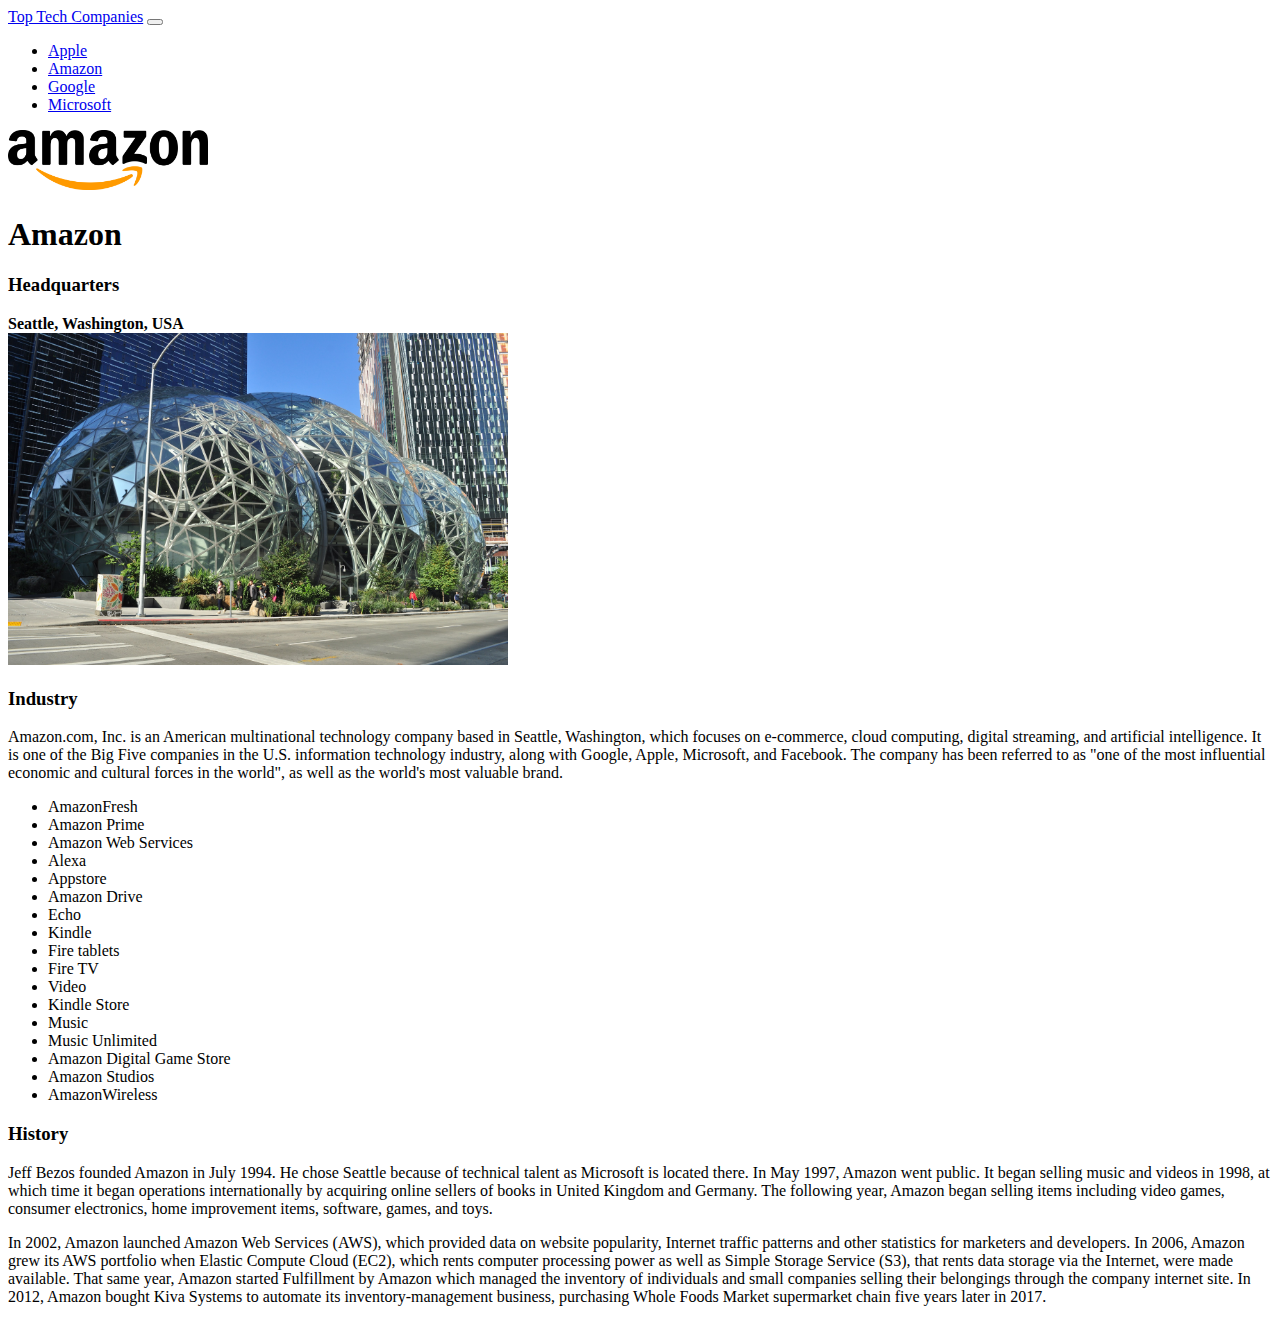
==== amazon.html @ b37a863a "Cleanup logo layout." ====
<!DOCTYPE html>
<html lang="en">
<head>
    <meta charset="UTF-8">
    <meta http-equiv="X-UA-Compatible" content="IE=edge">
    <meta name="viewport" content="width=device-width, initial-scale=1.0">
    <title>Companies | Amazon</title>

    <!-- Bootstrap CSS -->
    <link href="https://cdn.jsdelivr.net/npm/bootstrap@5.0.0/dist/css/bootstrap.min.css" rel="stylesheet" integrity="sha384-wEmeIV1mKuiNpC+IOBjI7aAzPcEZeedi5yW5f2yOq55WWLwNGmvvx4Um1vskeMj0" crossorigin="anonymous">

    <link rel="stylesheet" href="./styles/style.css">
</head>
<body>
    <!-- All Content From https://en.wikipedia.org/wiki/Amazon_(company) -->
    <nav class="navbar navbar-expand-lg navbar-light bg-light">
        <div class="container-fluid">
          <a class="navbar-brand" href="index.html">Top Tech Companies</a>
          <button class="navbar-toggler" type="button" data-bs-toggle="collapse" data-bs-target="#navbarSupportedContent" aria-controls="navbarSupportedContent" aria-expanded="false" aria-label="Toggle navigation">
            <span class="navbar-toggler-icon"></span>
          </button>
          <div class="collapse navbar-collapse" id="navbarSupportedContent">
            <ul class="navbar-nav me-auto mb-2 mb-lg-0">
              <li class="nav-item">
                <a class="nav-link" href="apple.html">Apple</a>
              </li>
              <li class="nav-item">
                <a class="nav-link active" aria-current="page" href="amazon.html">Amazon</a>
              </li>
              <li class="nav-item">
                <a class="nav-link" href="google.html">Google</a>
              </li>
              <li class="nav-item">
                <a class="nav-link" href="microsoft.html">Microsoft</a>
              </li>
            </ul>
          </div>
        </div>
      </nav>

    <main class="container my-4">
        <!-- Section with basic info  -->
        <section class="row">
            <img src="images/amazon_logo.png" class="logoImage col" alt="Amazon Logo"/>
            <h1 class="col">Amazon</h1>
        </section>
        <section>
        <h3>Headquarters</h3>
          <b>Seattle, Washington, USA</b>
          <br />
          <img src="images/amazon_headquarters.jpeg" class="headQuarterImage" alt="Amazon Headquarters">
        </section>
        <!-- Section with industry information -->
        <section>
            <article>
                <h3>Industry</h3>
                <!-- 121 words -->
                <p>
                  Amazon.com, Inc. is an American multinational technology company based in Seattle, Washington, which focuses on e-commerce, cloud computing, digital streaming, and artificial intelligence. It is one of the Big Five companies in the U.S. information technology industry, along with Google, Apple, Microsoft, and Facebook. The company has been referred to as "one of the most influential economic and cultural forces in the world", as well as the world's most valuable brand.
                </p>
                    <ul>
                      <li>AmazonFresh</li>
                      <li>Amazon Prime</li>
                      <li>Amazon Web Services</li>
                      <li>Alexa</li>
                      <li>Appstore</li>
                      <li>Amazon Drive</li>
                      <li>Echo</li>
                      <li>Kindle</li>
                      <li>Fire tablets</li>
                      <li>Fire TV</li>
                      <li>Video</li>
                      <li>Kindle Store</li>
                      <li>Music</li>
                      <li>Music Unlimited</li>
                      <li>Amazon Digital Game Store</li>
                      <li>Amazon Studios</li>
                      <li>AmazonWireless</li>
                    </ul>
            </article>
        </section>

        <article>
            <h3>History</h3>
            <!-- 274 words -->
            <p>
              Jeff Bezos founded Amazon in July 1994. He chose Seattle because of technical talent as Microsoft is located there. In May 1997, Amazon went public. It began selling music and videos in 1998, at which time it began operations internationally by acquiring online sellers of books in United Kingdom and Germany. The following year, Amazon began selling items including video games, consumer electronics, home improvement items, software, games, and toys.
            </p>
            <p>
              In 2002, Amazon launched Amazon Web Services (AWS), which provided data on website popularity, Internet traffic patterns and other statistics for marketers and developers. In 2006, Amazon grew its AWS portfolio when Elastic Compute Cloud (EC2), which rents computer processing power as well as Simple Storage Service (S3), that rents data storage via the Internet, were made available. That same year, Amazon started Fulfillment by Amazon which managed the inventory of individuals and small companies selling their belongings through the company internet site. In 2012, Amazon bought Kiva Systems to automate its inventory-management business, purchasing Whole Foods Market supermarket chain five years later in 2017.
            </p>
        </article>
    </main>
    <script src="https://ajax.googleapis.com/ajax/libs/jquery/3.5.1/jquery.min.js"></script>
    <script src="https://cdn.jsdelivr.net/npm/@popperjs/core@2.9.2/dist/umd/popper.min.js" integrity="sha384-IQsoLXl5PILFhosVNubq5LC7Qb9DXgDA9i+tQ8Zj3iwWAwPtgFTxbJ8NT4GN1R8p" crossorigin="anonymous"></script>
    <script src="https://cdn.jsdelivr.net/npm/bootstrap@5.0.0/dist/js/bootstrap.min.js" integrity="sha384-lpyLfhYuitXl2zRZ5Bn2fqnhNAKOAaM/0Kr9laMspuaMiZfGmfwRNFh8HlMy49eQ" crossorigin="anonymous"></script>

</body>
</html>
---- styles/style.css ----
.logoImage{
    width: 200px;
}

.headQuarterImage{
    width: 500px;
}

#carouselExampleIndicators{
    max-width: 1080px;
}

.briefDescription{
    text-align: center;
}
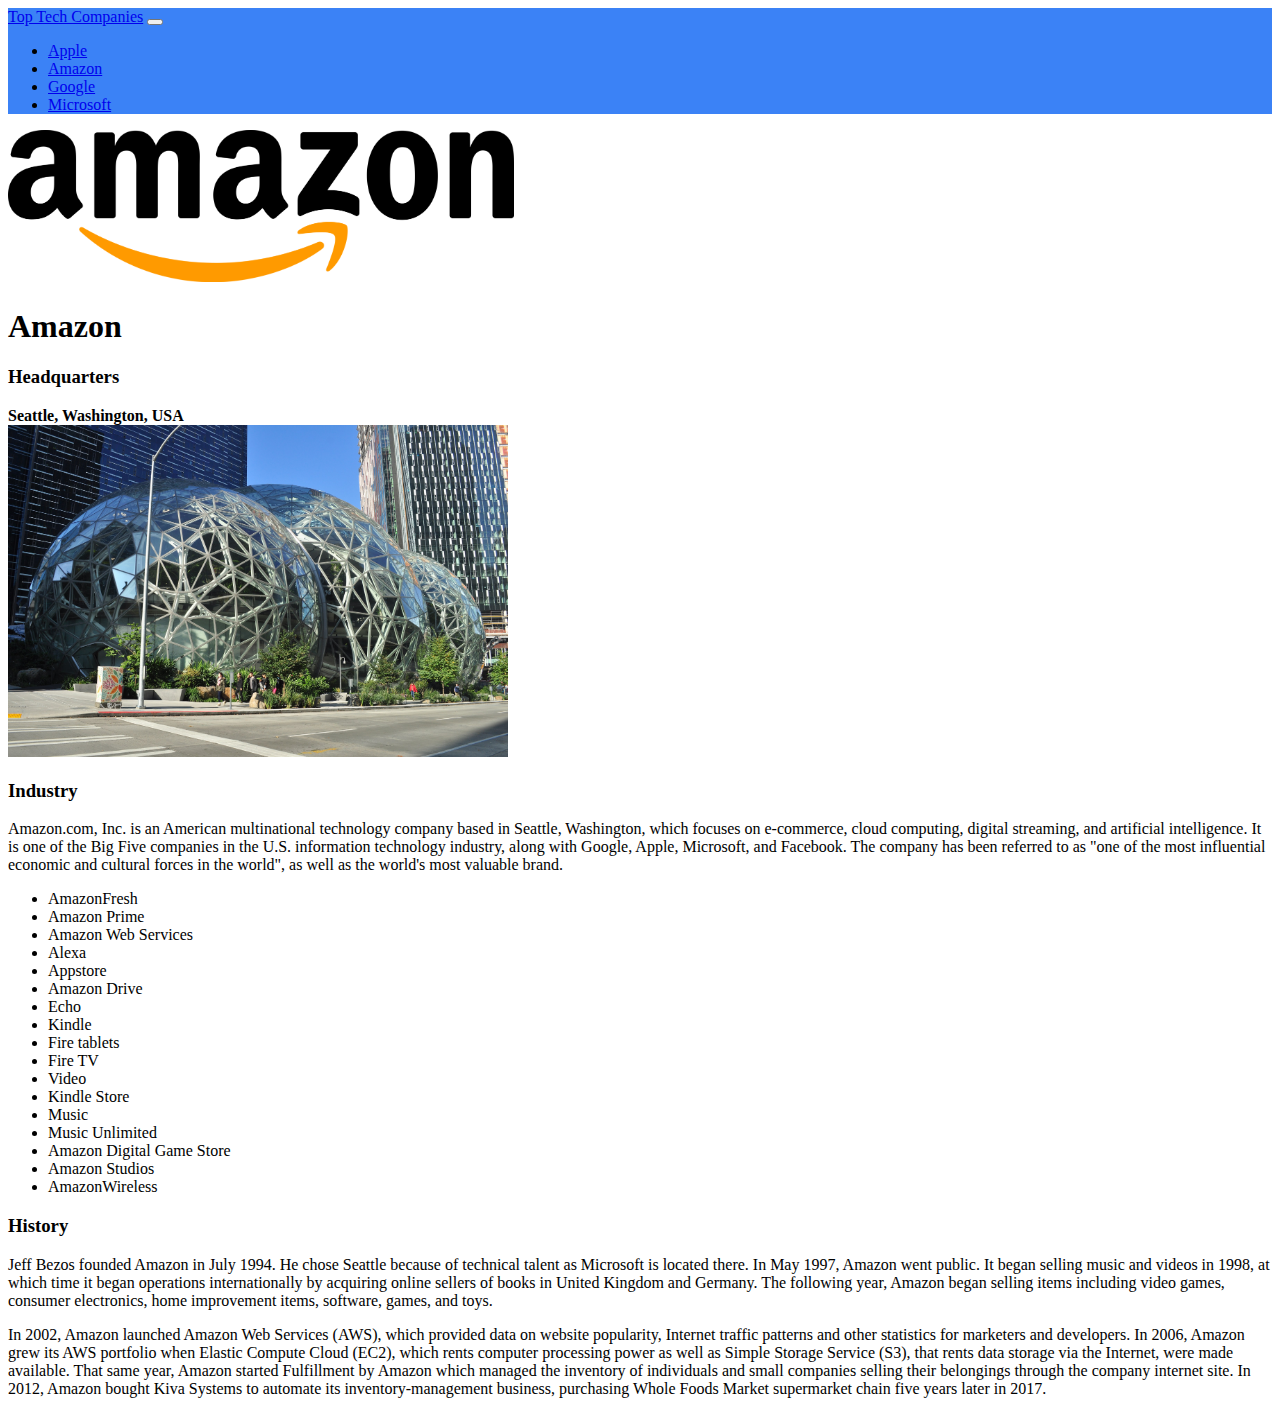
==== commit 89006114: "Add override css." ====
--- a/amazon.html
+++ b/amazon.html
@@ -6,21 +6,23 @@
     <meta name="viewport" content="width=device-width, initial-scale=1.0">
     <title>Companies | Amazon</title>
 
+    <link rel="stylesheet" href="./styles/style.css">
+
     <!-- Bootstrap CSS -->
     <link href="https://cdn.jsdelivr.net/npm/bootstrap@5.0.0/dist/css/bootstrap.min.css" rel="stylesheet" integrity="sha384-wEmeIV1mKuiNpC+IOBjI7aAzPcEZeedi5yW5f2yOq55WWLwNGmvvx4Um1vskeMj0" crossorigin="anonymous">
 
-    <link rel="stylesheet" href="./styles/style.css">
+    <link rel="stylesheet" href="./styles/override.css">
 </head>
 <body>
     <!-- All Content From https://en.wikipedia.org/wiki/Amazon_(company) -->
-    <nav class="navbar navbar-expand-lg navbar-light bg-light">
-        <div class="container-fluid">
+    <nav class="navbar navbar-expand-lg navbar-dark custom-nav">
+        <div class="container">
           <a class="navbar-brand" href="index.html">Top Tech Companies</a>
           <button class="navbar-toggler" type="button" data-bs-toggle="collapse" data-bs-target="#navbarSupportedContent" aria-controls="navbarSupportedContent" aria-expanded="false" aria-label="Toggle navigation">
             <span class="navbar-toggler-icon"></span>
           </button>
           <div class="collapse navbar-collapse" id="navbarSupportedContent">
-            <ul class="navbar-nav me-auto mb-2 mb-lg-0">
+            <ul class="navbar-nav ms-auto mb-2 mb-lg-0">
               <li class="nav-item">
                 <a class="nav-link" href="apple.html">Apple</a>
               </li>
--- a/styles/style.css
+++ b/styles/style.css
@@ -1,5 +1,5 @@
-.logoImage{
-    width: 200px;
+.logoImage {
+    max-width: 40%;
 }
 
 .headQuarterImage{
--- a/styles/override.css
+++ b/styles/override.css
@@ -0,0 +1,3 @@
+.custom-nav {
+  background-color: #3b82f6;
+}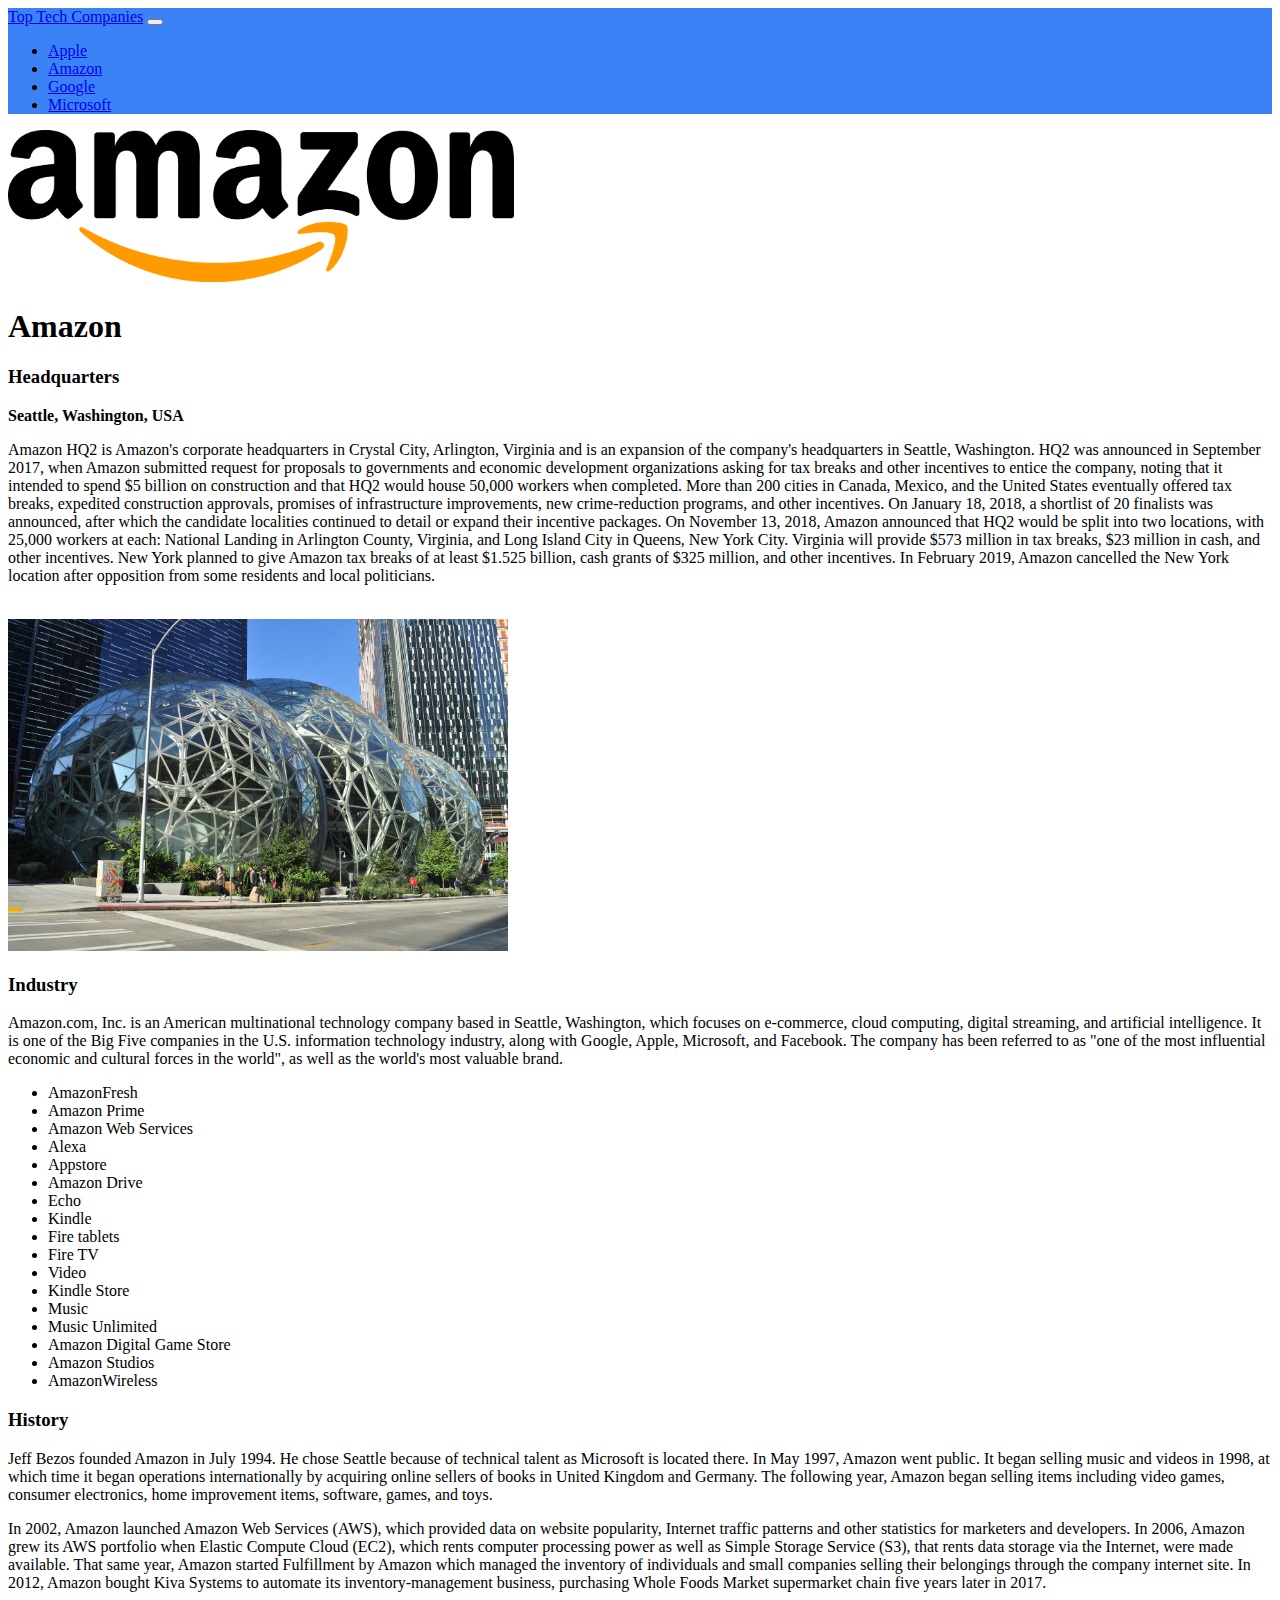
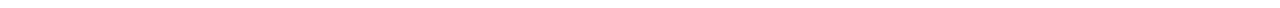
==== commit a2819b90: "added more details to headquarter section" ====
--- a/amazon.html
+++ b/amazon.html
@@ -49,6 +49,13 @@
         <section>
         <h3>Headquarters</h3>
           <b>Seattle, Washington, USA</b>
+          <p>
+            Amazon HQ2 is Amazon's corporate headquarters in Crystal City, Arlington, Virginia and is an expansion of the company's headquarters in Seattle, Washington.
+
+HQ2 was announced in September 2017, when Amazon submitted request for proposals to governments and economic development organizations asking for tax breaks and other incentives to entice the company, noting that it intended to spend $5 billion on construction and that HQ2 would house 50,000 workers when completed. More than 200 cities in Canada, Mexico, and the United States eventually offered tax breaks, expedited construction approvals, promises of infrastructure improvements, new crime-reduction programs, and other incentives. On January 18, 2018, a shortlist of 20 finalists was announced, after which the candidate localities continued to detail or expand their incentive packages.
+
+On November 13, 2018, Amazon announced that HQ2 would be split into two locations, with 25,000 workers at each: National Landing in Arlington County, Virginia, and Long Island City in Queens, New York City. Virginia will provide $573 million in tax breaks, $23 million in cash, and other incentives. New York planned to give Amazon tax breaks of at least $1.525 billion, cash grants of $325 million, and other incentives. In February 2019, Amazon cancelled the New York location after opposition from some residents and local politicians.
+          </p>
           <br />
           <img src="images/amazon_headquarters.jpeg" class="headQuarterImage" alt="Amazon Headquarters">
         </section>
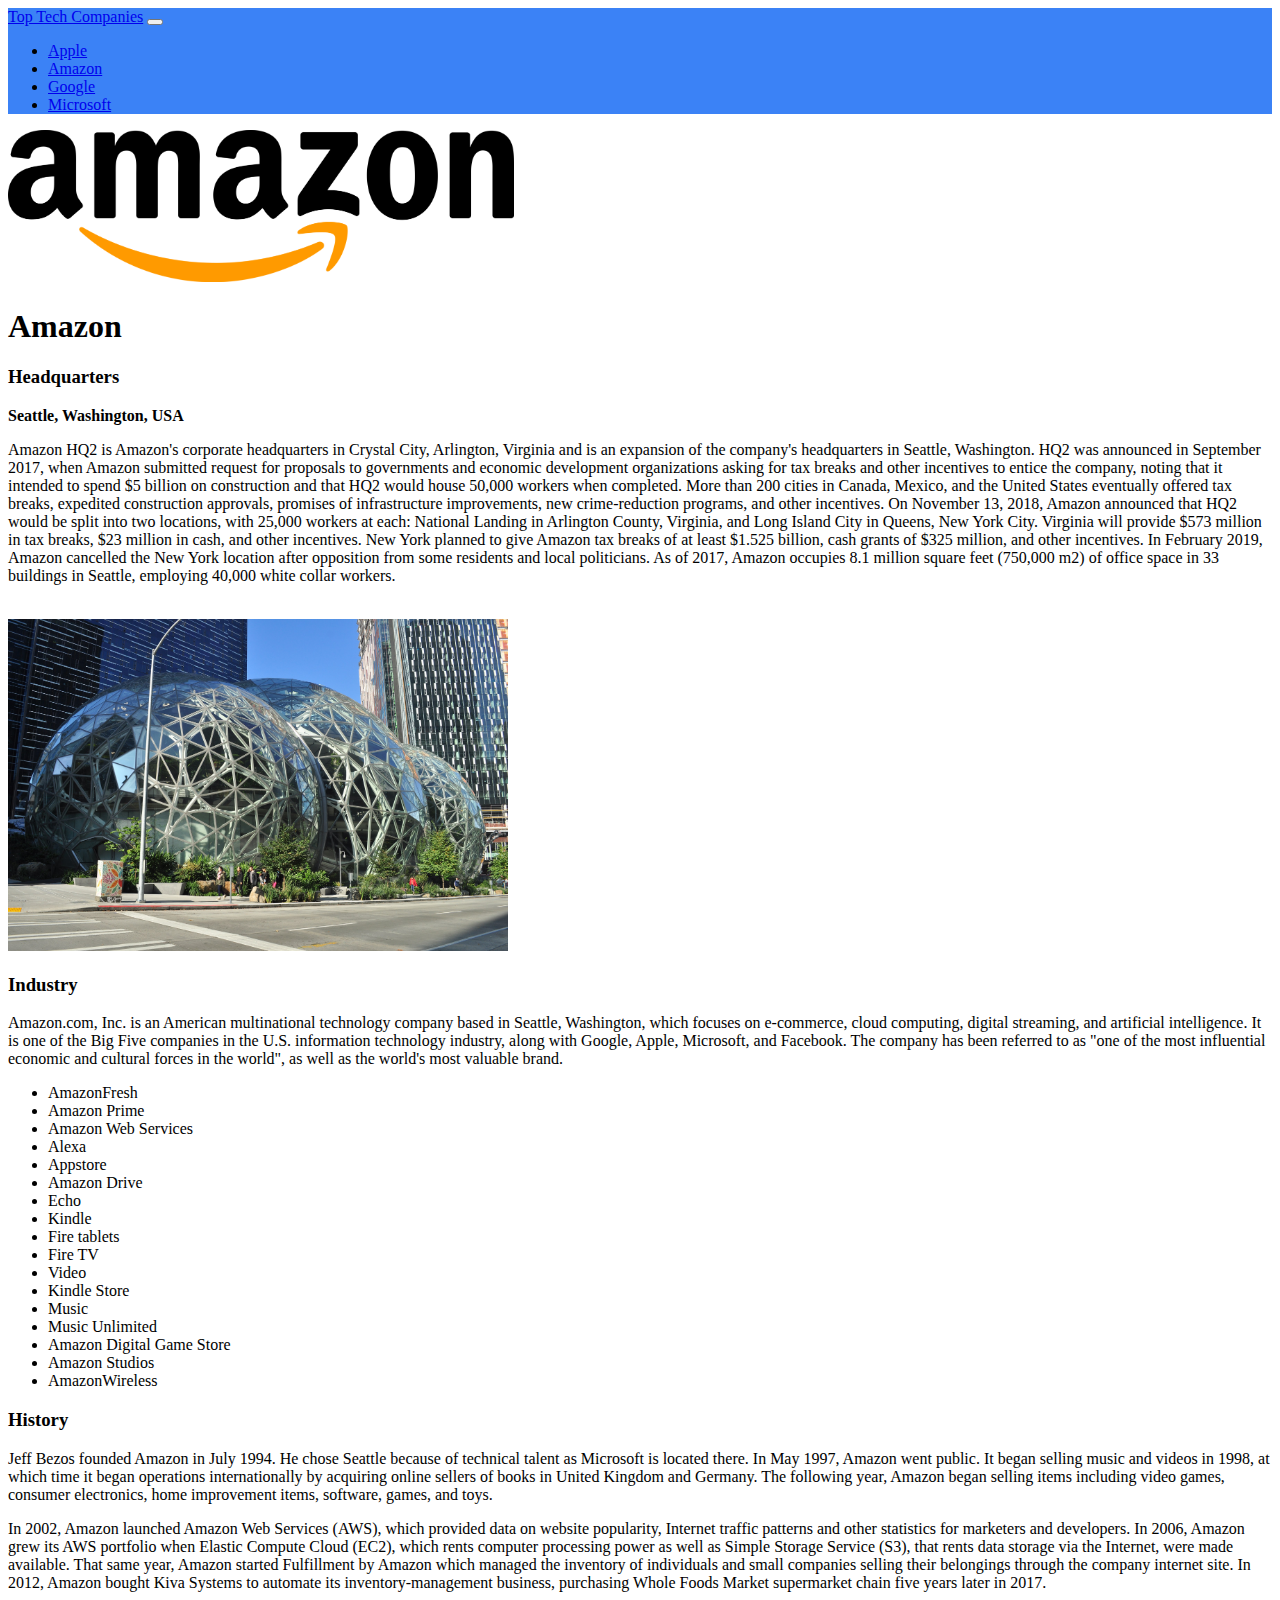
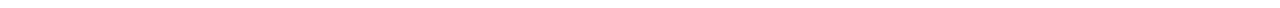
==== commit 06ba1ec4: "updated readme with the change in headquarter information" ====
--- a/amazon.html
+++ b/amazon.html
@@ -42,6 +42,7 @@
 
     <main class="container my-4">
         <!-- Section with basic info  -->
+        <!-- Information from : https://en.wikipedia.org/wiki/Amazon_HQ2 -->
         <section class="row">
             <img src="images/amazon_logo.png" class="logoImage col" alt="Amazon Logo"/>
             <h1 class="col">Amazon</h1>
@@ -52,9 +53,9 @@
           <p>
             Amazon HQ2 is Amazon's corporate headquarters in Crystal City, Arlington, Virginia and is an expansion of the company's headquarters in Seattle, Washington.
 
-HQ2 was announced in September 2017, when Amazon submitted request for proposals to governments and economic development organizations asking for tax breaks and other incentives to entice the company, noting that it intended to spend $5 billion on construction and that HQ2 would house 50,000 workers when completed. More than 200 cities in Canada, Mexico, and the United States eventually offered tax breaks, expedited construction approvals, promises of infrastructure improvements, new crime-reduction programs, and other incentives. On January 18, 2018, a shortlist of 20 finalists was announced, after which the candidate localities continued to detail or expand their incentive packages.
-
+HQ2 was announced in September 2017, when Amazon submitted request for proposals to governments and economic development organizations asking for tax breaks and other incentives to entice the company, noting that it intended to spend $5 billion on construction and that HQ2 would house 50,000 workers when completed. More than 200 cities in Canada, Mexico, and the United States eventually offered tax breaks, expedited construction approvals, promises of infrastructure improvements, new crime-reduction programs, and other incentives. 
 On November 13, 2018, Amazon announced that HQ2 would be split into two locations, with 25,000 workers at each: National Landing in Arlington County, Virginia, and Long Island City in Queens, New York City. Virginia will provide $573 million in tax breaks, $23 million in cash, and other incentives. New York planned to give Amazon tax breaks of at least $1.525 billion, cash grants of $325 million, and other incentives. In February 2019, Amazon cancelled the New York location after opposition from some residents and local politicians.
+As of 2017, Amazon occupies 8.1 million square feet (750,000 m2) of office space in 33 buildings in Seattle, employing 40,000 white collar workers.
           </p>
           <br />
           <img src="images/amazon_headquarters.jpeg" class="headQuarterImage" alt="Amazon Headquarters">
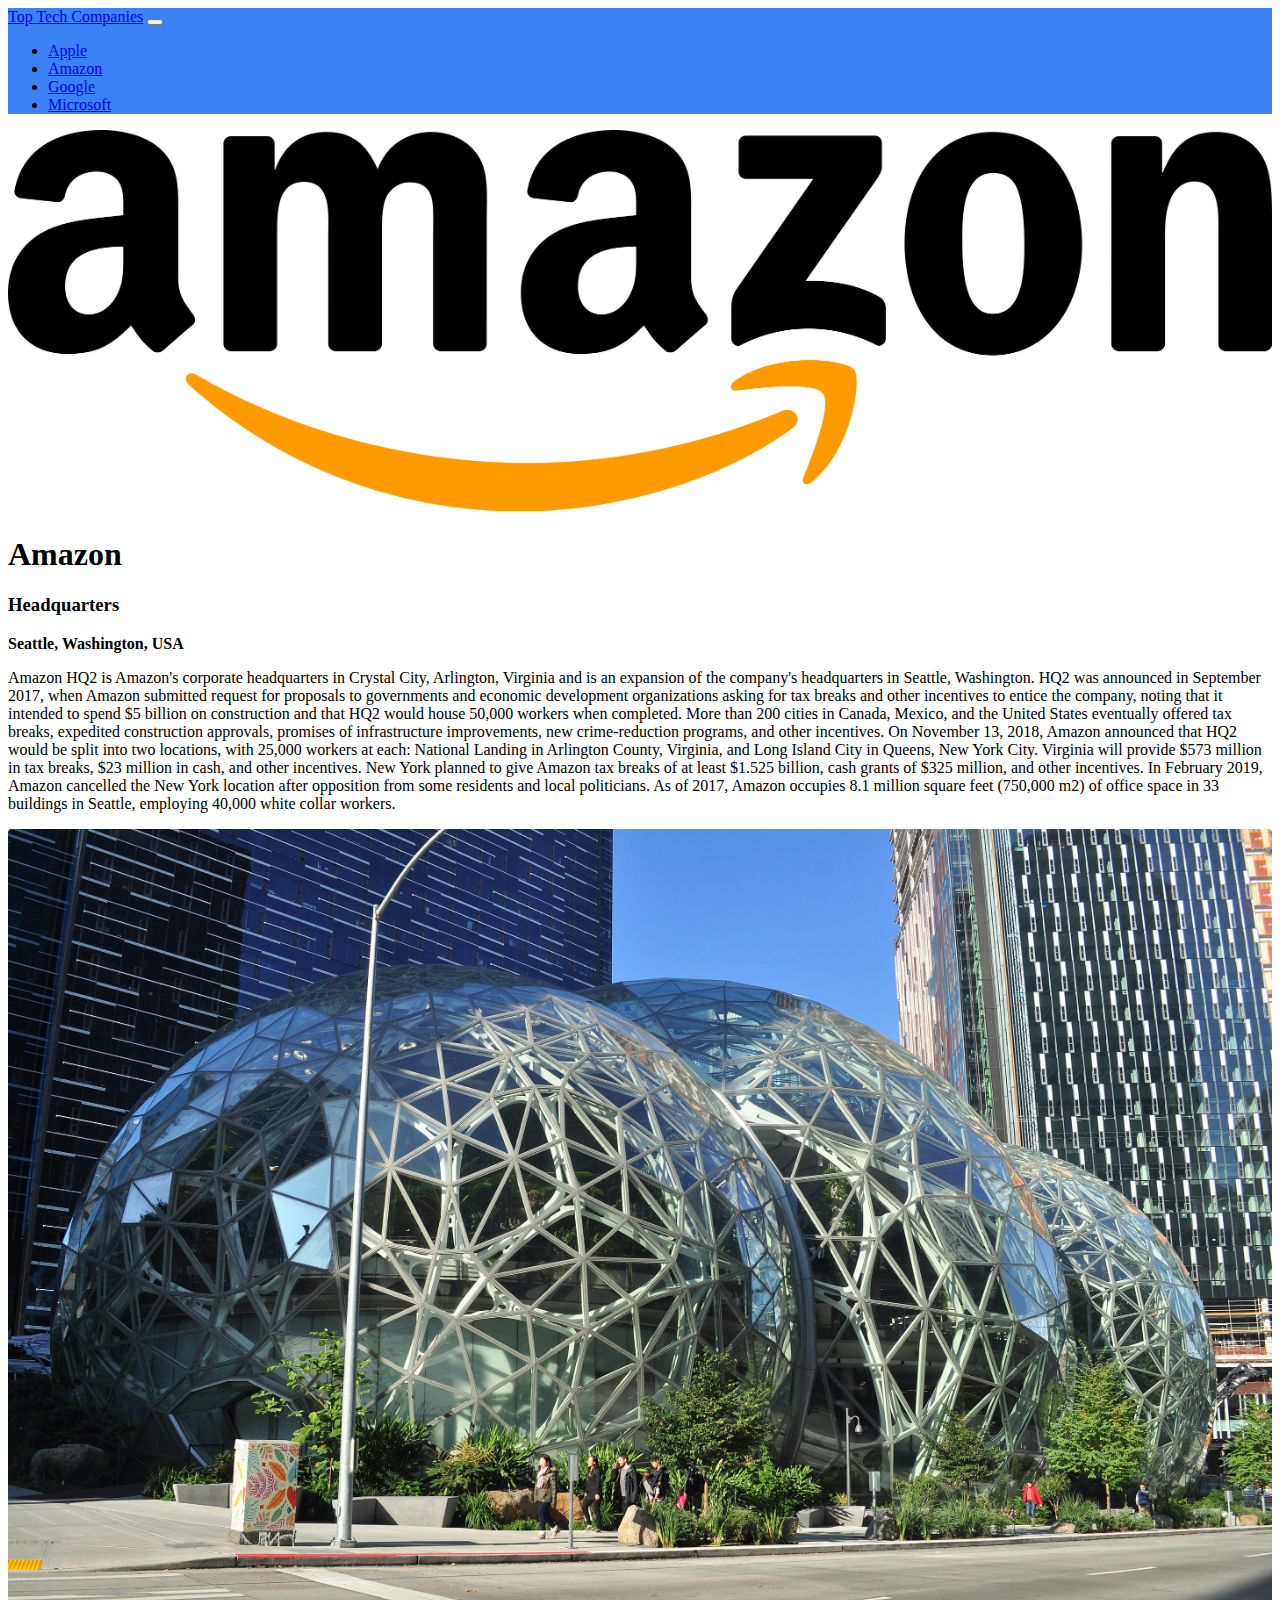
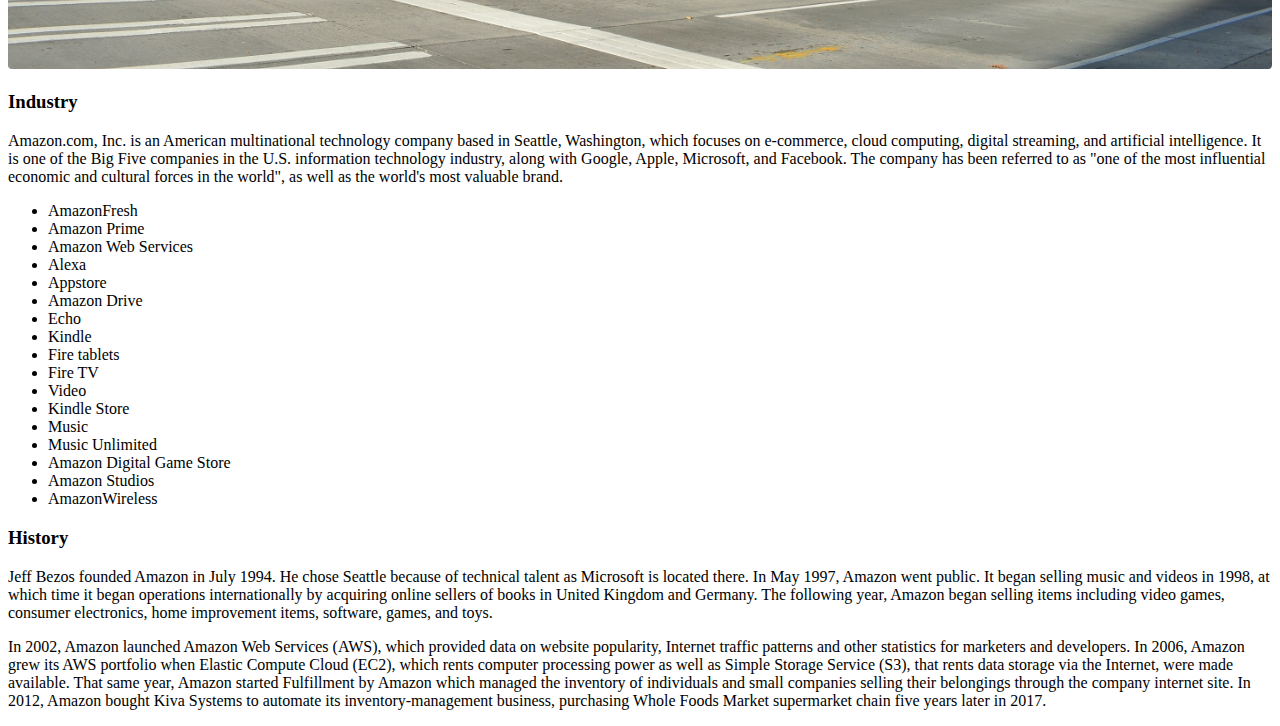
==== commit dad6183a: "Align headings." ====
--- a/amazon.html
+++ b/amazon.html
@@ -43,22 +43,22 @@
     <main class="container my-4">
         <!-- Section with basic info  -->
         <!-- Information from : https://en.wikipedia.org/wiki/Amazon_HQ2 -->
-        <section class="row">
-            <img src="images/amazon_logo.png" class="logoImage col" alt="Amazon Logo"/>
-            <h1 class="col">Amazon</h1>
+        <section class="row my-4">
+            <div class="col-4 w-25" ><img src="images/amazon_logo.png" alt="Amazon Logo"/></div>
+            <h1 class="col align-self-center">Amazon</h1>
         </section>
-        <section>
-        <h3>Headquarters</h3>
-          <b>Seattle, Washington, USA</b>
-          <p>
-            Amazon HQ2 is Amazon's corporate headquarters in Crystal City, Arlington, Virginia and is an expansion of the company's headquarters in Seattle, Washington.
-
-HQ2 was announced in September 2017, when Amazon submitted request for proposals to governments and economic development organizations asking for tax breaks and other incentives to entice the company, noting that it intended to spend $5 billion on construction and that HQ2 would house 50,000 workers when completed. More than 200 cities in Canada, Mexico, and the United States eventually offered tax breaks, expedited construction approvals, promises of infrastructure improvements, new crime-reduction programs, and other incentives. 
-On November 13, 2018, Amazon announced that HQ2 would be split into two locations, with 25,000 workers at each: National Landing in Arlington County, Virginia, and Long Island City in Queens, New York City. Virginia will provide $573 million in tax breaks, $23 million in cash, and other incentives. New York planned to give Amazon tax breaks of at least $1.525 billion, cash grants of $325 million, and other incentives. In February 2019, Amazon cancelled the New York location after opposition from some residents and local politicians.
-As of 2017, Amazon occupies 8.1 million square feet (750,000 m2) of office space in 33 buildings in Seattle, employing 40,000 white collar workers.
-          </p>
-          <br />
-          <img src="images/amazon_headquarters.jpeg" class="headQuarterImage" alt="Amazon Headquarters">
+        <section class="row my-4">
+          <section class="col">
+            <h3>Headquarters</h3>
+            <b>Seattle, Washington, USA</b>
+            <p>
+              Amazon HQ2 is Amazon's corporate headquarters in Crystal City, Arlington, Virginia and is an expansion of the company's headquarters in Seattle, Washington.
+              HQ2 was announced in September 2017, when Amazon submitted request for proposals to governments and economic development organizations asking for tax breaks and other incentives to entice the company, noting that it intended to spend $5 billion on construction and that HQ2 would house 50,000 workers when completed. More than 200 cities in Canada, Mexico, and the United States eventually offered tax breaks, expedited construction approvals, promises of infrastructure improvements, new crime-reduction programs, and other incentives. 
+              On November 13, 2018, Amazon announced that HQ2 would be split into two locations, with 25,000 workers at each: National Landing in Arlington County, Virginia, and Long Island City in Queens, New York City. Virginia will provide $573 million in tax breaks, $23 million in cash, and other incentives. New York planned to give Amazon tax breaks of at least $1.525 billion, cash grants of $325 million, and other incentives. In February 2019, Amazon cancelled the New York location after opposition from some residents and local politicians.
+              As of 2017, Amazon occupies 8.1 million square feet (750,000 m2) of office space in 33 buildings in Seattle, employing 40,000 white collar workers.
+            </p>
+          </section>
+          <div class="col align-self-center"><img src="images/amazon_headquarters.jpeg" alt="Amazon Headquarters"></div>
         </section>
         <!-- Section with industry information -->
         <section>
--- a/styles/style.css
+++ b/styles/style.css
@@ -1,11 +1,3 @@
-.logoImage {
-    max-width: 40%;
-}
-
-.headQuarterImage{
-    width: 500px;
-}
-
 #carouselExampleIndicators{
     max-width: 1080px;
 }
--- a/styles/override.css
+++ b/styles/override.css
@@ -1,3 +1,12 @@
 .custom-nav {
   background-color: #3b82f6;
+}
+
+* {
+  box-sizing: border-box;
+}
+
+img {
+  border-radius: 4px;
+  width: 100%;
 }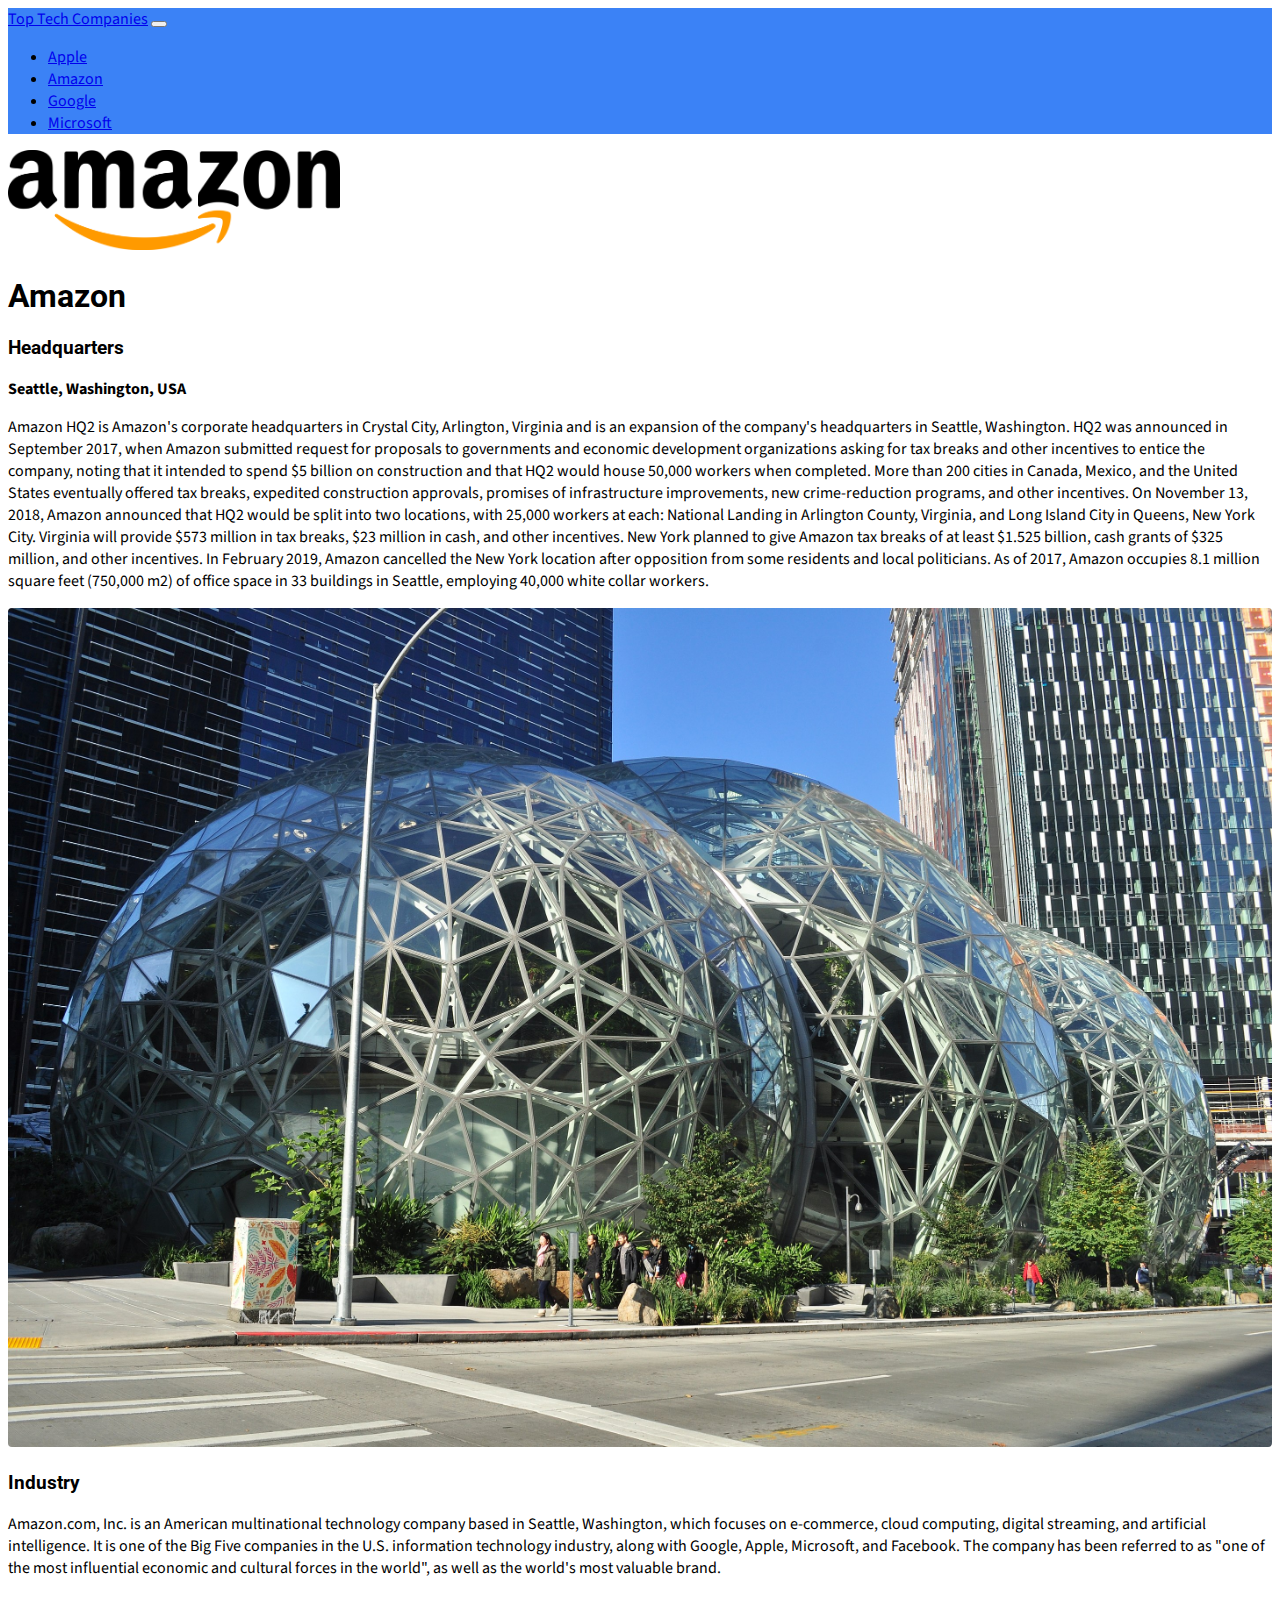
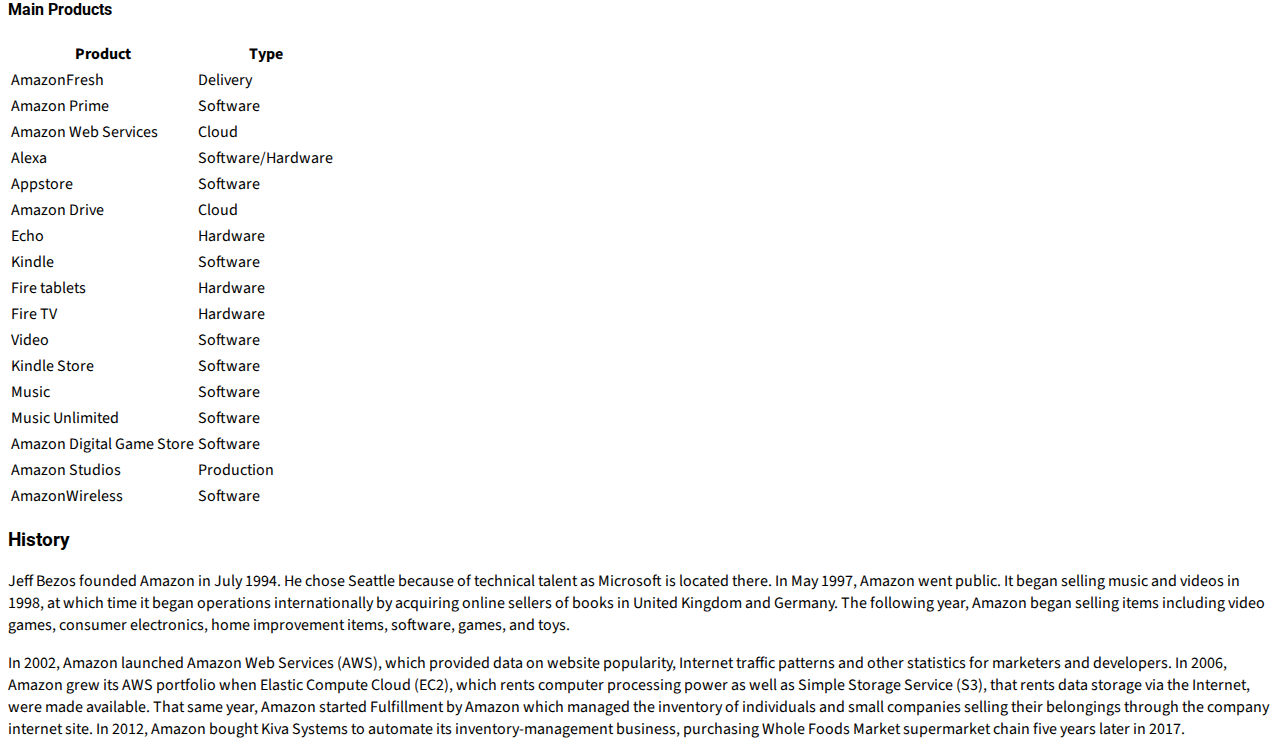
==== commit e7cde1db: "Add fonts and tale." ====
--- a/amazon.html
+++ b/amazon.html
@@ -7,6 +7,9 @@
     <title>Companies | Amazon</title>
 
     <link rel="stylesheet" href="./styles/style.css">
+
+    <link rel="preconnect" href="https://fonts.gstatic.com">
+    <link href="https://fonts.googleapis.com/css2?family=Roboto:wght@300;400;500;700&family=Source+Sans+Pro:wght@300;400;600;700&display=swap" rel="stylesheet">
 
     <!-- Bootstrap CSS -->
     <link href="https://cdn.jsdelivr.net/npm/bootstrap@5.0.0/dist/css/bootstrap.min.css" rel="stylesheet" integrity="sha384-wEmeIV1mKuiNpC+IOBjI7aAzPcEZeedi5yW5f2yOq55WWLwNGmvvx4Um1vskeMj0" crossorigin="anonymous">
@@ -43,8 +46,8 @@
     <main class="container my-4">
         <!-- Section with basic info  -->
         <!-- Information from : https://en.wikipedia.org/wiki/Amazon_HQ2 -->
-        <section class="row my-4">
-            <div class="col-4 w-25" ><img src="images/amazon_logo.png" alt="Amazon Logo"/></div>
+        <section class="row my-8">
+            <div class="col"><img src="images/amazon_logo.png" class="logo-img" alt="Amazon Logo"/></div>
             <h1 class="col align-self-center">Amazon</h1>
         </section>
         <section class="row my-4">
@@ -68,25 +71,85 @@
                 <p>
                   Amazon.com, Inc. is an American multinational technology company based in Seattle, Washington, which focuses on e-commerce, cloud computing, digital streaming, and artificial intelligence. It is one of the Big Five companies in the U.S. information technology industry, along with Google, Apple, Microsoft, and Facebook. The company has been referred to as "one of the most influential economic and cultural forces in the world", as well as the world's most valuable brand.
                 </p>
-                    <ul>
-                      <li>AmazonFresh</li>
-                      <li>Amazon Prime</li>
-                      <li>Amazon Web Services</li>
-                      <li>Alexa</li>
-                      <li>Appstore</li>
-                      <li>Amazon Drive</li>
-                      <li>Echo</li>
-                      <li>Kindle</li>
-                      <li>Fire tablets</li>
-                      <li>Fire TV</li>
-                      <li>Video</li>
-                      <li>Kindle Store</li>
-                      <li>Music</li>
-                      <li>Music Unlimited</li>
-                      <li>Amazon Digital Game Store</li>
-                      <li>Amazon Studios</li>
-                      <li>AmazonWireless</li>
-                    </ul>
+                <h4>Main Products</h4>
+                <table class="table table-striped">
+                  <thead>
+                    <tr>
+                      <th scope="col">Product</th>
+                      <th scope="col">Type</th>
+                    </tr>
+                  </thead>
+                  <tbody>
+                    <tr>
+                      <td>AmazonFresh</td>
+                      <td>Delivery</td>
+                    </tr>
+                    <tr>
+                      <td>Amazon Prime</td>
+                      <td>Software</td>
+                    </tr>
+                    <tr>
+                      <td>Amazon Web Services</td>
+                      <td>Cloud</td>
+                    </tr>
+                    <tr>
+                      <td>Alexa</td>
+                      <td>Software/Hardware</td>
+                    </tr>
+                    <tr>
+                      <td>Appstore</td>
+                      <td>Software</td>
+                    </tr>
+                    <tr>
+                      <td>Amazon Drive</td>
+                      <td>Cloud</td>
+                    </tr>
+                    <tr>
+                      <td>Echo</td>
+                      <td>Hardware</td>
+                    </tr>
+                    <tr>
+                      <td>Kindle</td>
+                      <td>Software</td>
+                    </tr>
+                    <tr>
+                      <td>Fire tablets</td>
+                      <td>Hardware</td>
+                    </tr>
+                    <tr>
+                      <td>Fire TV</td>
+                      <td>Hardware</td>
+                    </tr>
+                    <tr>
+                      <td>Video</td>
+                      <td>Software</td>
+                    </tr>
+                    <tr>
+                      <td>Kindle Store</td>
+                      <td>Software</td>
+                    </tr>
+                    <tr>
+                      <td>Music</td>
+                      <td>Software</td>
+                    </tr>
+                    <tr>
+                      <td>Music Unlimited</td>
+                      <td>Software</td>
+                    </tr>
+                    <tr>
+                      <td>Amazon Digital Game Store</td>
+                      <td>Software</td>
+                    </tr>
+                    <tr>
+                      <td>Amazon Studios</td>
+                      <td>Production</td>
+                    </tr>
+                    <tr>
+                      <td>AmazonWireless</td>
+                      <td>Software</td>
+                    </tr>
+                  </tbody>
+                </table>
             </article>
         </section>
 
--- a/styles/override.css
+++ b/styles/override.css
@@ -4,9 +4,19 @@
 
 * {
   box-sizing: border-box;
+  font-family: 'Source Sans Pro', sans-serif;
+}
+
+h1, h2, h3, h4, h5 {
+  font-family: 'Roboto', sans-serif;
 }
 
 img {
   border-radius: 4px;
   width: 100%;
+}
+
+.logo-img {
+  width: auto;
+  max-height: 100px;
 }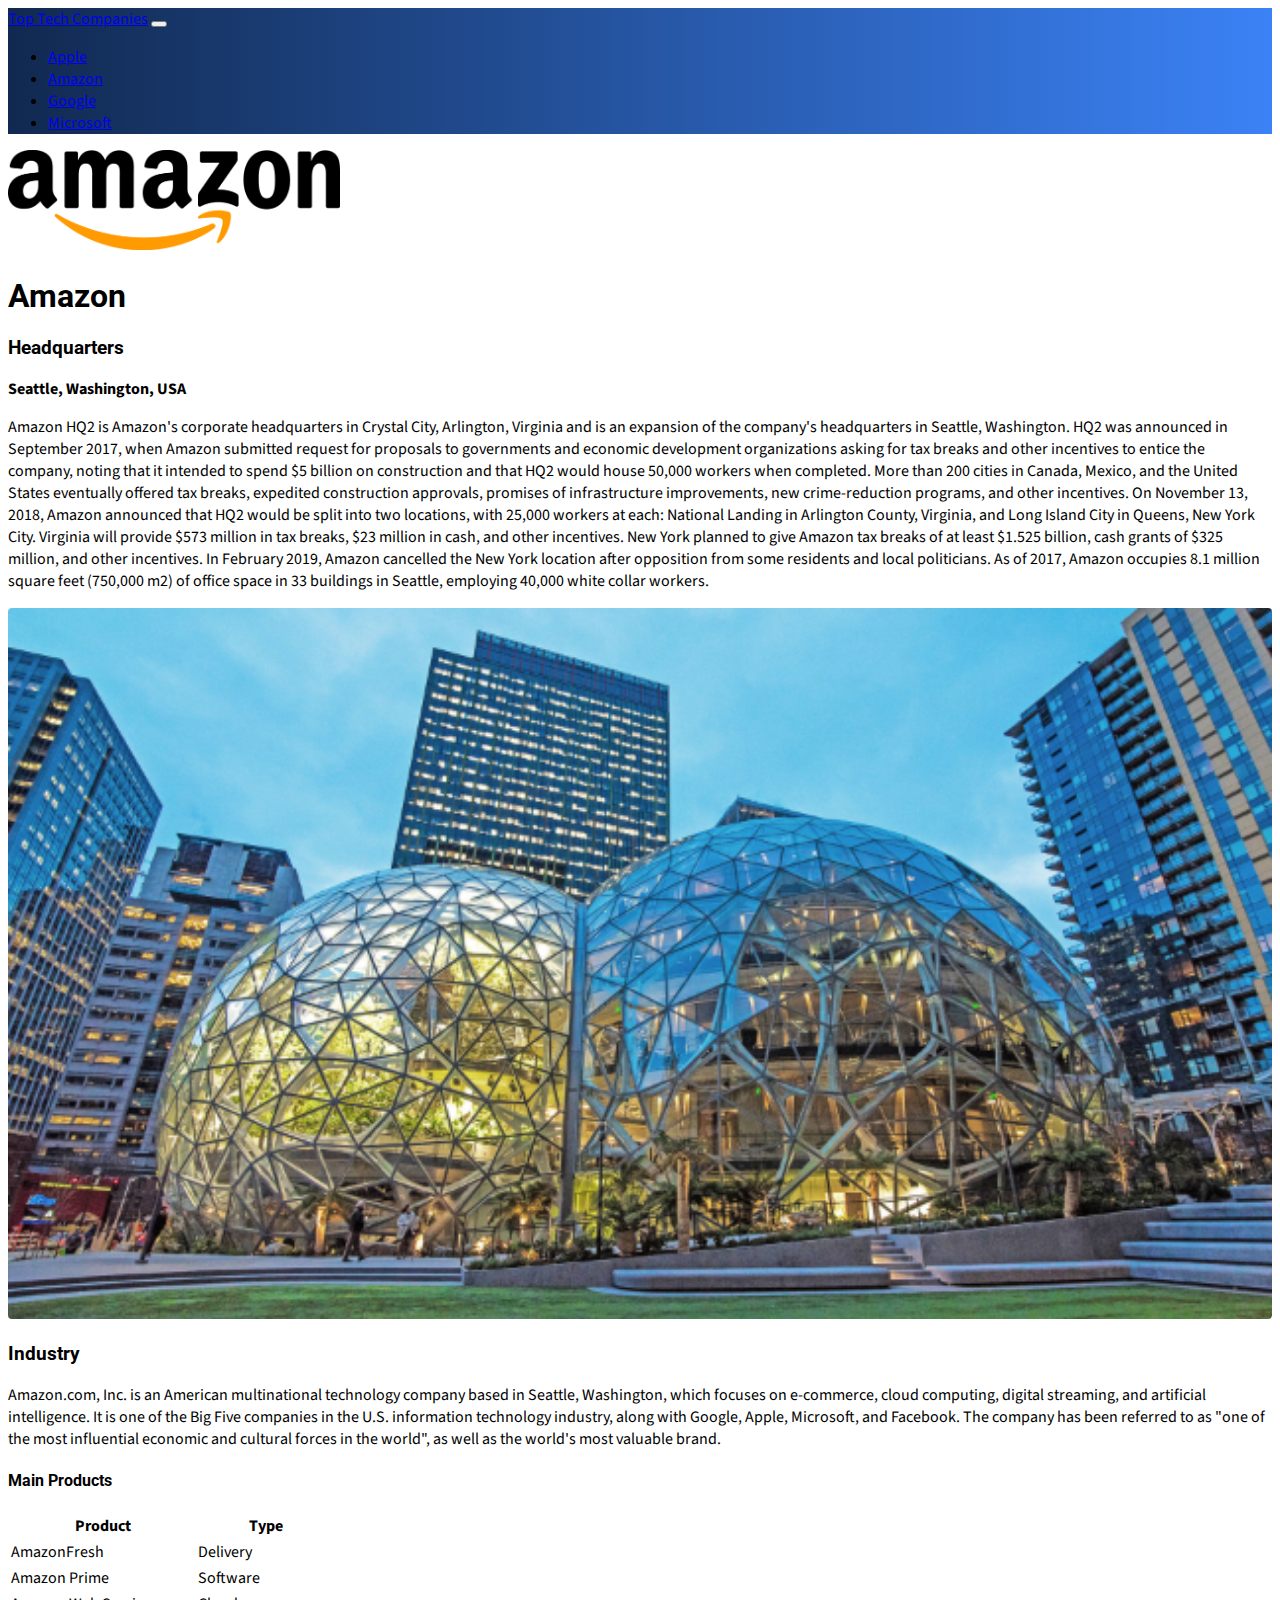
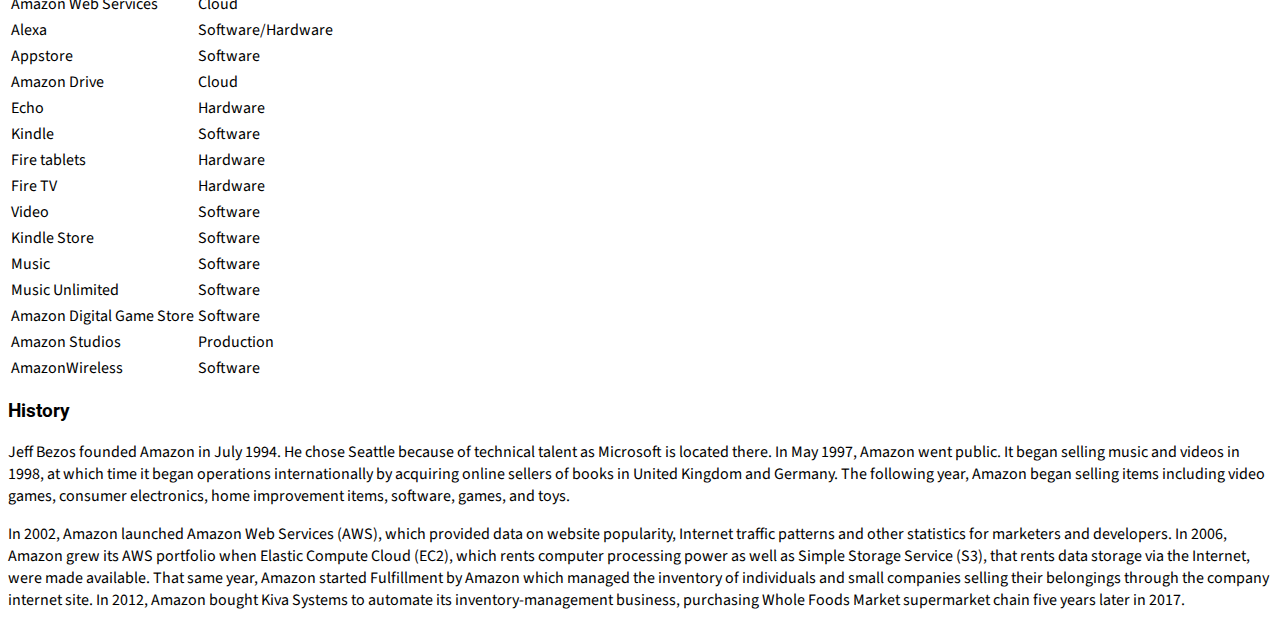
==== commit 4b52a748: "Added links to carousel, fixed an issue with carousel and fixed images sizes to be the same in carou" ====
--- a/amazon.html
+++ b/amazon.html
@@ -61,6 +61,7 @@
               As of 2017, Amazon occupies 8.1 million square feet (750,000 m2) of office space in 33 buildings in Seattle, employing 40,000 white collar workers.
             </p>
           </section>
+          <!-- Image from : https://en.wikipedia.org/wiki/Amazon_(company) -->
           <div class="col align-self-center"><img src="images/amazon_headquarters.jpeg" alt="Amazon Headquarters"></div>
         </section>
         <!-- Section with industry information -->
--- a/styles/override.css
+++ b/styles/override.css
@@ -1,5 +1,5 @@
 .custom-nav {
-  background-color: #3b82f6;
+  background-image:linear-gradient(to right, #112950 , #3b82f6) ;
 }
 
 * {
@@ -19,4 +19,18 @@
 .logo-img {
   width: auto;
   max-height: 100px;
+}
+
+.choicebutton{
+  background-image: linear-gradient(to right, #244372 , #225aad);
+
+}
+
+.carousel-link{
+  color: white;
+  text-decoration: none;
+
+}
+.carousel-link:hover{
+  color: white;
 }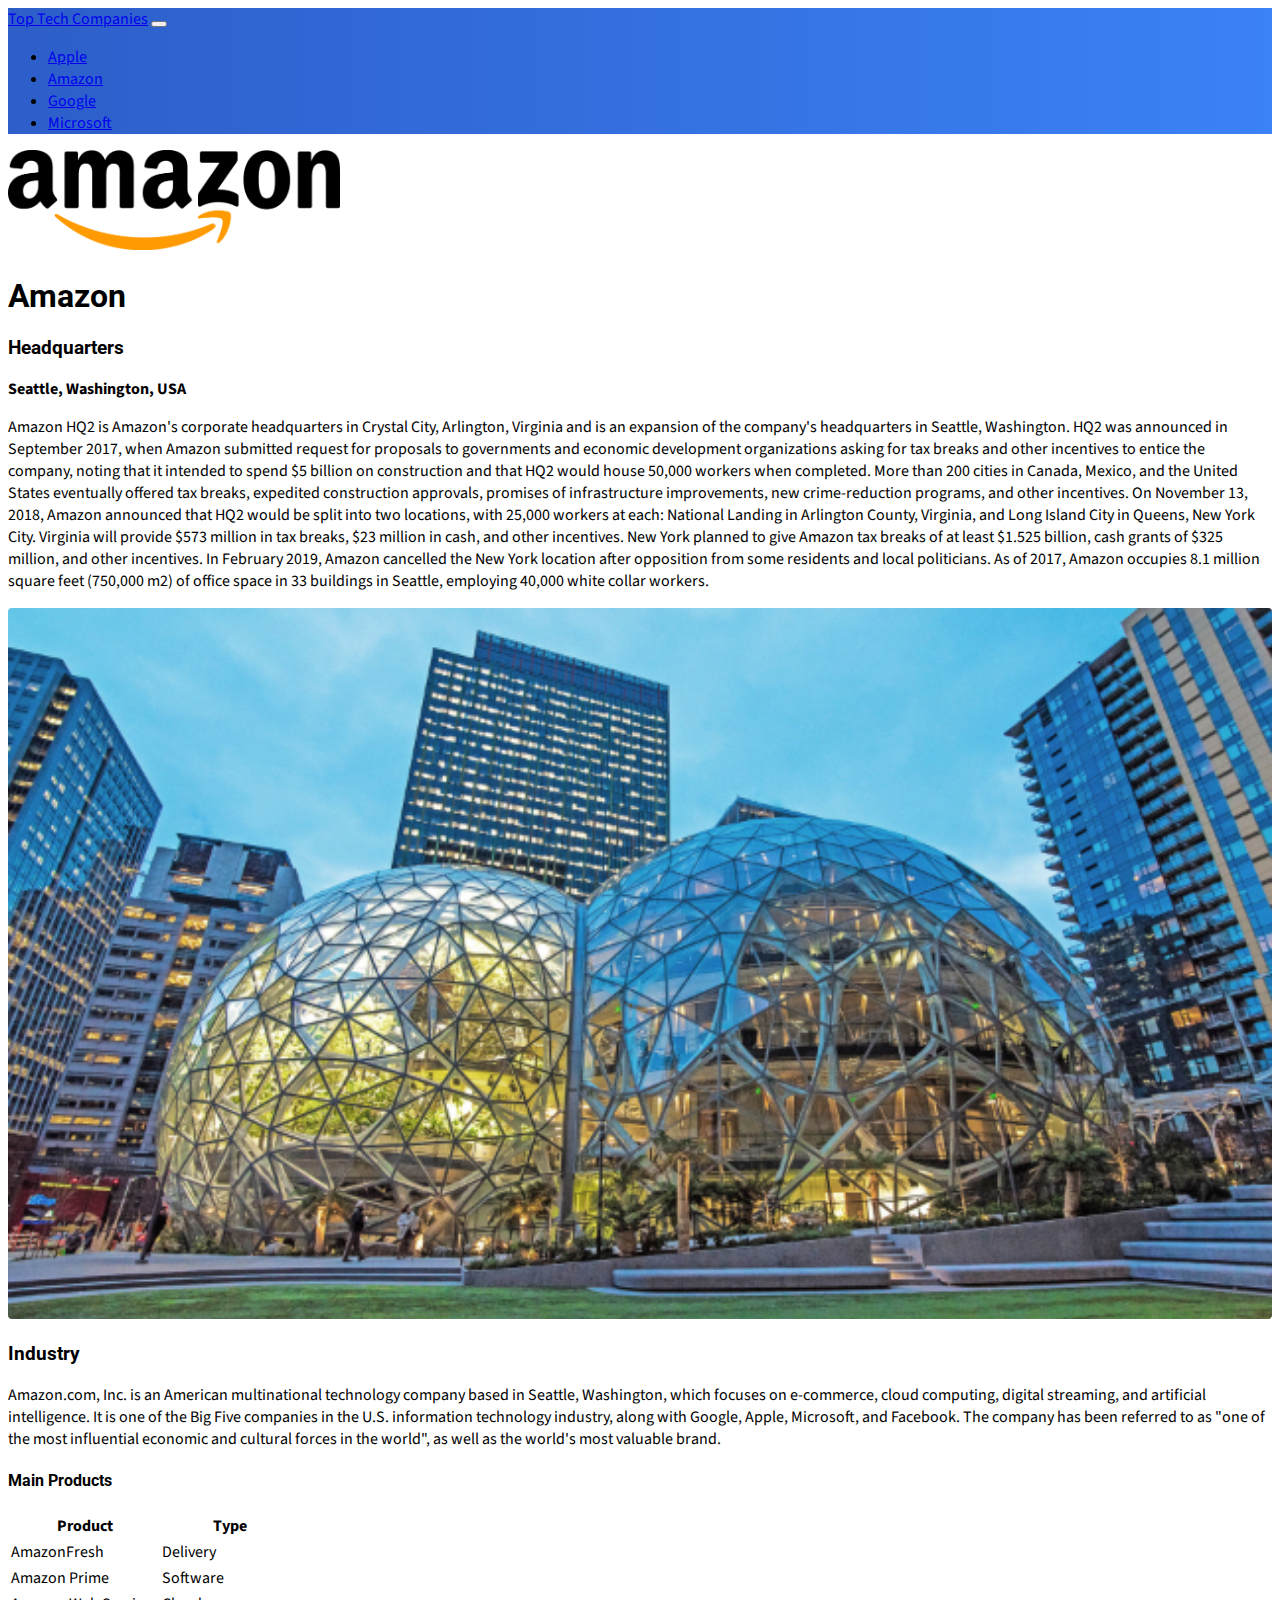
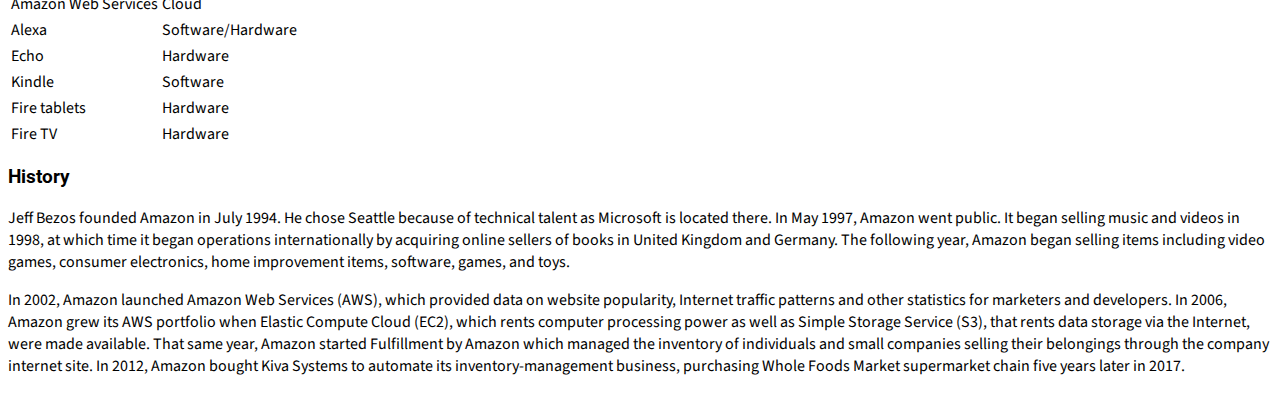
==== commit 6e4f2853: "Update readme and reduce table sizes." ====
--- a/amazon.html
+++ b/amazon.html
@@ -98,14 +98,6 @@
                       <td>Software/Hardware</td>
                     </tr>
                     <tr>
-                      <td>Appstore</td>
-                      <td>Software</td>
-                    </tr>
-                    <tr>
-                      <td>Amazon Drive</td>
-                      <td>Cloud</td>
-                    </tr>
-                    <tr>
                       <td>Echo</td>
                       <td>Hardware</td>
                     </tr>
@@ -120,34 +112,6 @@
                     <tr>
                       <td>Fire TV</td>
                       <td>Hardware</td>
-                    </tr>
-                    <tr>
-                      <td>Video</td>
-                      <td>Software</td>
-                    </tr>
-                    <tr>
-                      <td>Kindle Store</td>
-                      <td>Software</td>
-                    </tr>
-                    <tr>
-                      <td>Music</td>
-                      <td>Software</td>
-                    </tr>
-                    <tr>
-                      <td>Music Unlimited</td>
-                      <td>Software</td>
-                    </tr>
-                    <tr>
-                      <td>Amazon Digital Game Store</td>
-                      <td>Software</td>
-                    </tr>
-                    <tr>
-                      <td>Amazon Studios</td>
-                      <td>Production</td>
-                    </tr>
-                    <tr>
-                      <td>AmazonWireless</td>
-                      <td>Software</td>
                     </tr>
                   </tbody>
                 </table>
--- a/styles/override.css
+++ b/styles/override.css
@@ -1,5 +1,5 @@
 .custom-nav {
-  background-image:linear-gradient(to right, #112950 , #3b82f6) ;
+  background-image:linear-gradient(to right, #2d5ec9 , #3b82f6) ;
 }
 
 * {
@@ -22,15 +22,14 @@
 }
 
 .choicebutton{
-  background-image: linear-gradient(to right, #244372 , #225aad);
-
+  background-image: linear-gradient(to right, #2d5ec9 , #225aad);
 }
 
-.carousel-link{
+.carousel-link {
   color: white;
   text-decoration: none;
 
 }
-.carousel-link:hover{
+.carousel-link:hover {
   color: white;
 }